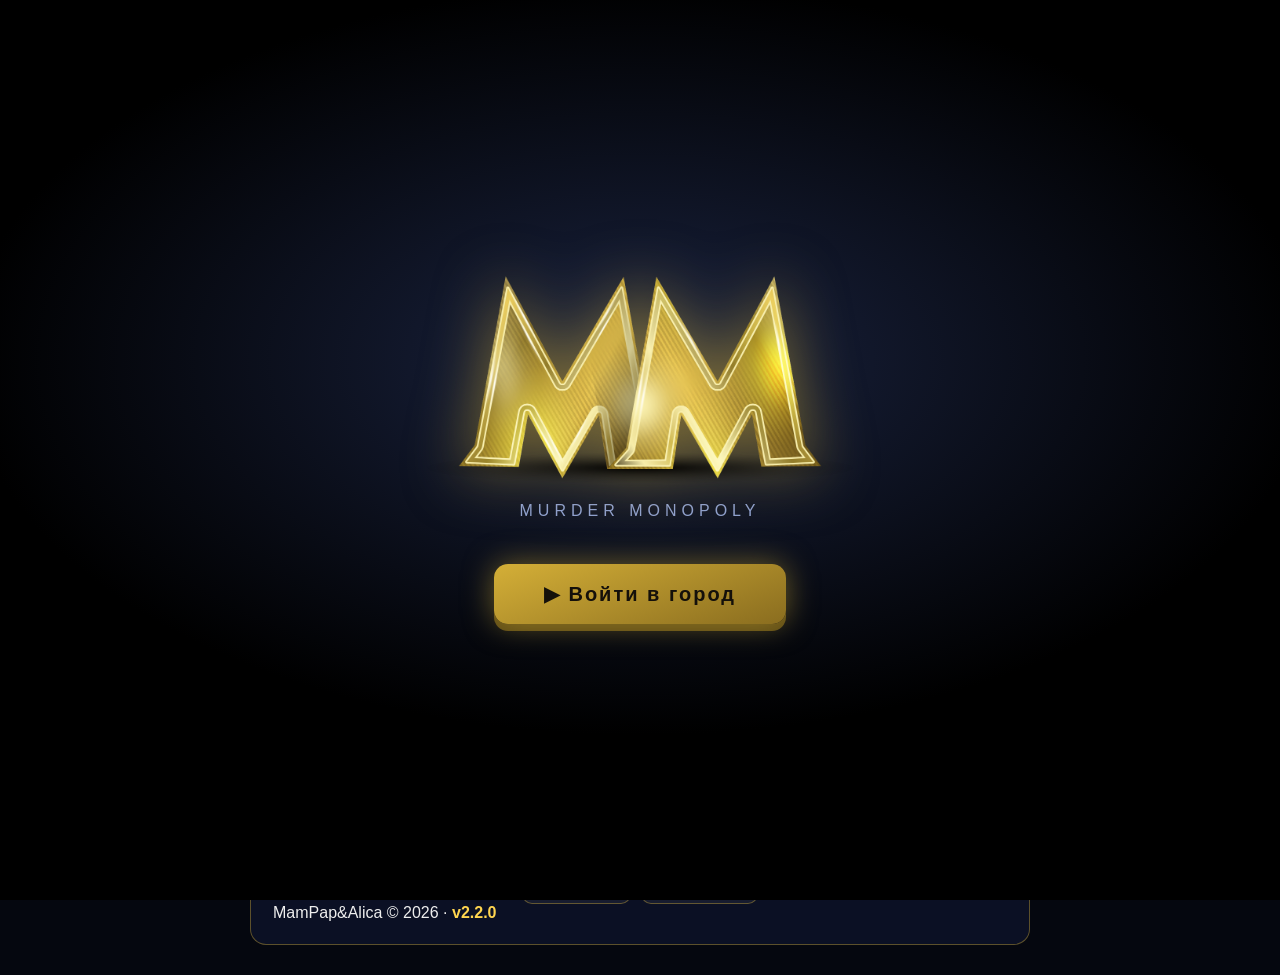
==== index.html @ 3381c0ec "Update index.html" ====
<!DOCTYPE html>
<html lang="ru">
<head>
<meta charset="UTF-8">
<meta name="viewport" content="width=device-width, initial-scale=1.0, maximum-scale=1.0, user-scalable=no">
<title>MURDER MONOPOLY — MamPap&Alica © 2026</title>
<link rel="stylesheet" href="style.css">
<link rel="icon" href="img/ui/logo.png" type="image/png">
</head>
<body>

<!-- ================= ЭКРАН НАСТРОЙКИ ================= -->
<div id="setupScreen" class="screen active">
  <div class="setup-container">
    <div class="logo-container">
      <img src="img/ui/logo.png" alt="MURDER MONOPOLY" class="main-logo" onerror="this.style.display='none'">
      <h1>MURDER MONOPOLY</h1>
      <p class="subtitle">Локальная игра · Все за одним экраном</p>
    </div>

    <div class="setup-options">
      <div class="option-group">
        <label>👥 Игроков</label>
        <select id="playerCount">
          <option value="2">2</option><option value="3" selected>3</option>
          <option value="4">4</option><option value="5">5</option><option value="6">6</option>
        </select>
      </div>
      <div class="option-group">
        <label>⏱️ Длительность</label>
        <select id="roundLimit">
          <option value="10">10 раундов</option><option value="15" selected>15 раундов</option>
          <option value="50">50 раундов</option><option value="0">∞ Бесконечная</option>
        </select>
      </div>
      <div class="option-group"><label>🤖 Боты</label><input type="checkbox" id="botsEnabled" checked></div>
      <div class="option-group"><label>📱 QR-роли</label><input type="checkbox" id="qrEnabled"></div>
      <div class="option-group"><label>🔊 Озвучка</label><input type="checkbox" id="voiceEnabled" checked></div>
    </div>

    <div id="playerNames" class="player-names"></div>
    <div id="tokenSelector" class="token-selector"></div>

    <div class="setup-actions">
      <button onclick="startGame()" class="btn-primary">🎲 Начать игру</button>
    </div>
    <div class="brand">MamPap&Alica © 2026</div>
  </div>
</div>

<!-- ================= ЭКРАН ИГРЫ ================= -->
<div id="gameScreen" class="screen" style="display:none">
  <header class="game-header">
    <div class="header-left">
      <img src="img/ui/logo.png" alt="MM" class="mini-logo" onerror="this.style.display='none'">
      <h2>MURDER MONOPOLY</h2>
    </div>
    <div class="header-center">
    <div id="timeDisplay" class="time-display">
  <span id="timeIcon" class="time-icon">🌅</span>
  <span id="timeLabel">Утро</span>
</div>
      <div id="roundDisplay">Раунд 1/15</div>
      <div>Ходит: <span id="currentPlayerName">…</span></div>
    </div>
    <div class="header-right">
      <button onclick="toggleView()" class="hbtn" title="Вид поля">🎥</button>
      <button onclick="musicPrev()" class="hbtn">«</button>
      <button id="musicPauseBtn" onclick="musicPause()" class="hbtn">❚❚</button>
      <button onclick="musicNext()" class="hbtn">»</button>
      <input type="range" id="musicVolume" min="0" max="100" value="20">
      <span id="volumeLabel">20%</span>
      <button id="musicToggleBtn" onclick="musicToggle()" class="hbtn">🔊</button>
      <button onclick="document.getElementById('bgFile').click()" class="hbtn" title="Фон">❖</button>
      <input type="file" id="bgFile" accept="image/*,video/*" multiple style="display:none">
      <button onclick="location.reload()" class="hbtn" title="В меню">↺</button>
    </div>
  </header>

  <main class="game-main">
    <!-- ПОЛЕ -->
    <div id="boardWrapper"><div id="board"></div></div>

    <!-- БОКОВАЯ ПАНЕЛЬ -->
    <div class="side-panel">
      <div class="panel"><h3>🎲 Кубик</h3><div id="diceDisplay">⚀</div></div>
      <div class="panel"><h3>🚨 Топ подозреваемых</h3><div id="suspectsTop"></div></div>
      <div class="panel"><h3>📜 Хроника</h3><div id="log"></div></div>
    </div>

    <!-- ПРАВАЯ ПАНЕЛЬ -->
    <aside class="right-panel">
      <div class="portrait-frame">
  <div class="portrait-emoji" id="portraitEmoji">🎭</div>
  <img id="portraitImg" class="portrait-img" alt="" style="display:none">
  <video id="portraitVideo" class="portrait-img" muted loop autoplay playsinline style="display:none"></video>
  <div class="portrait-overlay">
    <div class="portrait-name" id="portraitName">—</div>
        <div class="portrait-sus" id="portraitSus">0/15</div>
  </div>
</div>
      <div class="suspect-note">⚠️ 15 подозрений = ФИНАЛЬНАЯ ДУЭЛЬ!<br>10+ подозрений = можно обвинить</div>
      <div class="action-buttons">
        <button id="rollBtn" onclick="roll()" class="btn-action">🎲 Бросить</button>
        <button id="endBtn" onclick="endTurn()" class="btn-action" disabled>⏭ Завершить</button>
        <button id="accuseBtn" onclick="accuseOpen()" class="btn-action">🚔 Обвинить</button>
        <button id="morBtn" onclick="morOpen()" class="btn-action">🎭 Мораль</button>
      </div>
      <div class="panel"><h3>👤 Статистика</h3><div id="playerStats"></div></div>
      <div id="playersList"></div>
    </aside>
  </main>

  <footer class="bottom-panel">
    <div id="logText">Добро пожаловать в Murder Monopoly…</div>
  </footer>
</div>

<!-- ================= МОДАЛКА ================= -->
<div id="overlay" class="overlay" style="display:none"></div>

<!-- ================= МОБИЛЬНЫЕ КАРТЫ ================= -->
<div id="mobileCardView" class="mobile-card-view">
  <div class="card-container">
    <button class="card-close" onclick="closeMobileCards()">✕</button>
    <div class="rar" id="mobileCardRar">🎭 Мораль</div>
    <div class="card-img" id="mobileCardImg">🃏</div>
    <div class="card-title" id="mobileCardTitle">—</div>
    <div class="card-desc" id="mobileCardDesc">—</div>
    <div class="card-effect" id="mobileCardEffect">—</div>
    <div class="swipe-hint">← Свайп влево/вправо →</div>
    <div class="card-nav">
      <button onclick="mobileCardPrev()">◀</button>
      <span id="mobileCounter">1/1</span>
      <button onclick="mobileCardNext()">▶</button>
    </div>
  </div>
</div>

<!-- ================= PREVIEW ================= -->
<div id="preview" class="preview"><div class="preview-content"></div></div>

<!-- ================= СКРИПТЫ (ТОЛЬКО ВНЕШНИЕ, В КОНЦЕ) ================= -->
<script src="config.js"></script>
<script src="assets.js"></script>
<script src="utils.js"></script>
<script src="game.js"></script>
<script src="modules/quick.js"></script>
<script src="modules/cleanup.js"></script>
<script src="modules/social.js"></script>
<script src="modules/duelskins.js"></script>
<script src="modules/pause.js"></script>
<script src="modules/host.js"></script>
</body>
</html>
---- style.css ----
:root { --gold: #d4af37; --border-color: rgba(212,175,55,.4); --bg: #05070f; --panel: #0d1226; }
* { margin: 0; padding: 0; box-sizing: border-box; }
body { background: var(--bg); color: #eee; font-family: 'Segoe UI', Tahoma, sans-serif; min-height: 100vh; overflow-x: hidden; }
button { font-family: inherit; }
::-webkit-scrollbar { width: 6px; }
::-webkit-scrollbar-thumb { background: var(--gold); border-radius: 3px; }
::-webkit-scrollbar-track { background: rgba(255,255,255,.05); }
#bgVideo { position: fixed; inset: 0; width: 100%; height: 100%; object-fit: cover; z-index: -2; opacity: .45; }
header, .header { position: relative; z-index: 30; display: flex !important; flex-wrap: wrap; align-items: center !important; gap: 6px 14px; padding: 6px 16px !important; background: rgba(8,10,20,.55) !important; backdrop-filter: blur(8px); -webkit-backdrop-filter: blur(8px); border-bottom: 2px solid var(--gold); }
.header-left, .header-center, .header-right { display: flex !important; align-items: center !important; margin: 0 !important; padding: 0 !important; transform: none !important; position: static !important; }
.header-left { gap: 8px; }
.header-center { flex: 1; justify-content: center; flex-wrap: wrap; gap: 8px; }
.header-right { justify-content: flex-end; flex-wrap: wrap; gap: 6px; }
.logo-title { color: var(--gold); font-weight: 900; letter-spacing: 2px; font-size: 16px; text-shadow: 0 0 12px rgba(212,175,55,.5); }
.mini-logo { width: 30px; height: 30px; object-fit: contain; }
.hbtn { background: rgba(255,255,255,.05); border: 1px solid var(--border-color); color: var(--gold); border-radius: 8px; padding: 4px 9px; cursor: pointer; font-size: 13px; transition: all .2s; }
.hbtn:hover { background: rgba(212,175,55,.2); box-shadow: 0 0 10px rgba(212,175,55,.35); }
.time-display { background: rgba(255,255,255,.06); border: 1px solid var(--border-color); border-radius: 8px; padding: 3px 9px; font-size: 12px; color: #cfd8f5; }
#noirClock { font-variant-numeric: tabular-nums; letter-spacing: 1px; color: var(--gold); font-weight: 800; text-shadow: 0 0 10px rgba(212,175,55,.5); }
#noirClock .clk-ss { opacity: .55; font-size: 10px; }
.header-right input[type=range] { width: 90px; }
#setupScreen { display: flex; flex-direction: column; align-items: center; padding: 30px 16px; gap: 16px; }
.setup-container { width: min(780px, 94vw); background: rgba(13,18,38,.92); border: 1px solid var(--border-color); border-radius: 16px; padding: 22px; }
.setup-title { text-align: center; color: var(--gold); font-size: 30px; font-weight: 900; letter-spacing: 5px; text-shadow: 0 0 18px rgba(212,175,55,.5); }
.main-logo { width: min(240px, 38vw); height: auto; display: block; margin: 0 auto 8px; filter: drop-shadow(0 0 24px rgba(212,175,55,.45)); }
.options-grid { display: flex !important; flex-wrap: wrap; gap: 10px 26px !important; align-items: center; margin: 14px 0; }
.option-group { display: flex !important; align-items: center; gap: 8px !important; margin: 0 !important; }
.option-group label { margin: 0 !important; white-space: nowrap; font-size: 13px; font-weight: 700; color: #cfd8f5; }
.option-group:has(select) { flex: 1 1 100%; }
.option-group:has(select) select { flex: 1; width: 100%; min-width: 200px; padding: 8px; border-radius: 8px; border: 1px solid var(--border-color); background: #0d1226; color: #eee; }
.option-group:has(input[type=checkbox]) { flex: 0 0 auto; }
.option-group input[type=checkbox] { width: 20px; height: 20px; accent-color: var(--gold); }
#playerNames { display: flex; flex-direction: column; gap: 8px; margin-top: 10px; }
.tok-arrow { background: rgba(255,255,255,.06); border: 1px solid var(--border-color); color: var(--gold); border-radius: 6px; padding: 4px 8px; cursor: pointer; }
.mode-buttons { display: flex; flex-direction: column; gap: 12px; margin: 18px 0 6px; }
.hbtn-big { background: rgba(255,255,255,.05); border: 1px solid var(--border-color); color: var(--gold); border-radius: 10px; padding: 14px 18px; font-size: 16px; font-weight: 800; cursor: pointer; transition: all .25s; display: flex; flex-direction: column; gap: 2px; align-items: center; }
.hbtn-big:hover { background: rgba(212,175,55,.2); box-shadow: 0 0 18px rgba(212,175,55,.35); transform: translateY(-2px); }
.mb-sub { font-size: 11px; font-weight: 600; opacity: .7; }
.setup-actions { display: flex; gap: 10px; justify-content: center; flex-wrap: wrap; margin-top: 14px; }
.btn-primary { background: linear-gradient(160deg, #d4af37, #8a6d1f); color: #14100a; font-weight: 900; font-size: 16px; letter-spacing: 2px; border: none; border-radius: 12px; padding: 14px 40px; cursor: pointer; box-shadow: 0 0 24px rgba(212,175,55,.45), 0 6px 0 #5c4a15; }
.btn-secondary { background: rgba(255,255,255,.05); border: 1px solid var(--border-color); color: #cfd8f5; border-radius: 10px; padding: 10px 18px; cursor: pointer; font-weight: 700; }
.btn-secondary:hover { background: rgba(212,175,55,.15); }
#gameScreen { display: none; flex-direction: column; height: 100vh; }
.game-main { flex: 1; display: grid !important; grid-template-columns: minmax(0, 1fr) 340px 400px !important; gap: 12px; padding: 12px; min-height: 0; align-items: stretch; }
.board-wrapper { display: flex !important; align-items: center !important; justify-content: center !important; min-width: 0; min-height: 0; }
#board { display: grid !important; grid-template-columns: repeat(9, 1fr) !important; grid-template-rows: repeat(9, 1fr) !important; gap: 4px; margin: auto !important; width: min(100%, calc(100vh - 170px)) !important; max-width: 100% !important; aspect-ratio: 1; background: #0a0e20; border: 2px solid var(--gold); border-radius: 12px; padding: 8px; position: relative; box-shadow: 0 0 0 2px rgba(212,175,55,.55), 0 0 34px rgba(212,175,55,.28), 0 0 110px rgba(0,190,255,.15), 0 30px 60px rgba(0,0,0,.85) !important; }
#board.flat { transform: none; }
#skyline { display: none !important; }
.cell { position: relative; border-radius: 6px; display: flex; align-items: center; justify-content: center; overflow: hidden; border: 1px solid rgba(0,0,0,.4); }
.cell-img { position: absolute; inset: 0; width: 100%; height: 100%; object-fit: cover; z-index: 1; }
.cell-label { font-size: 9px; font-weight: 700; color: #fff; text-shadow: 0 1px 2px #000; text-align: center; z-index: 2; padding: 2px; }
.cell-price { position: absolute; bottom: 2px; right: 3px; font-size: 7px; color: #ffe082; z-index: 2; }
.tokens { position: absolute; inset: 0; display: flex; align-items: center; justify-content: center; gap: 2px; flex-wrap: wrap; z-index: 3; }
.cell-token { width: 16px; height: 16px; border-radius: 50%; border: 2px solid #fff; box-shadow: 0 0 6px #000; }
.cell-token-img img { width: 100px; height: 100px; object-fit: contain; border-radius: 50%; border: 8px solid; box-shadow: 0 0 15px #000; background: rgba(91,91,91,.4); }
.center-area { background: transparent; border: none; }
.center-bg { position: absolute; inset: 0; border-radius: 8px; overflow: hidden; }
.center-bg img, .center-bg video { width: 100%; height: 100%; object-fit: cover; opacity: .5; }
.center-logo { position: absolute; top: 8%; left: 50%; transform: translateX(-50%); font-size: 0; z-index: 2; }
.center-logo-img { width: 210px; height: auto; filter: drop-shadow(0 0 22px rgba(212,175,55,.6)); }
.stacks { position: absolute; left: 50%; top: 62%; transform: translate(-50%, -50%); display: flex; gap: 10px; z-index: 3; }
.stack { width: 110px; height: 156px; border-radius: 8px; border: 2px solid var(--gold); background: linear-gradient(160deg, #2a3555, #141a35) center/cover no-repeat; display: flex; flex-direction: column; align-items: center; justify-content: center; gap: 6px; cursor: pointer; color: #eee; font-size: 11px; font-weight: 700; box-shadow: 0 4px 0 #0d1226, 0 8px 16px rgba(0,0,0,.7); transition: transform .2s; }
.stack:hover { transform: translateY(-6px); }
.stack span:first-child { font-size: 30px; }
.stack.has-img span:first-child { display: none; }
.stack .ico-img { width: 34px; height: 34px; }
.hint { position: absolute; bottom: 5%; left: 50%; transform: translateX(-50%); font-size: 10px; color: #68748f; z-index: 2; }
#diceDisplay { font-size: 0 !important; }
.dice-scene { width: 74px !important; height: 74px !important; margin: 10px auto !important; perspective: 600px !important; }
.dice-cube { position: relative; width: 100% !important; height: 100% !important; transform-style: preserve-3d !important; }
.dice-face { position: absolute !important; inset: 0 !important; display: flex !important; align-items: center; justify-content: center; font-size: 50px !important; color: #111; background: linear-gradient(160deg, #fff, #cfcfcf); border: 2px solid #999; border-radius: 10px; box-shadow: inset 0 0 12px rgba(0,0,0,.25); }
.side-panel, .right-panel { display: flex; flex-direction: column; gap: 12px; min-height: 0; overflow-y: auto; }
.panel { background: rgba(13,18,38,.92); border: 1px solid var(--border-color); border-radius: 12px; padding: 12px; }
.panel h3 { color: var(--gold); font-size: 12px; letter-spacing: 1px; margin-bottom: 8px; }
#freePanel { flex: 1; display: flex; flex-direction: column; min-height: 0; overflow-y: auto; }
.suspect-item { display: flex; align-items: center; gap: 6px; font-size: 11px; margin-bottom: 6px; }
.suspect-item .bar { flex: 1; height: 6px; background: rgba(255,255,255,.08); border-radius: 3px; overflow: hidden; }
.suspect-item .bar span { display: block; height: 100%; }
#log { max-height: 150px; overflow-y: auto; font-size: 11px; }
.log-entry { padding: 2px 0; border-bottom: 1px dashed rgba(212,175,55,.15); color: #cfd8f5; }
#cardCounts { display: none !important; }
.portrait-frame { border: 2px solid var(--gold); border-radius: 12px; overflow: hidden; position: relative; background: #000; }
.portrait-frame img, .portrait-frame video { width: 100%; height: auto; aspect-ratio: 3 / 4; object-fit: cover; display: block; }
.portrait-emoji { position: absolute; top: 8px; left: 8px; font-size: 26px; z-index: 2; }
.portrait-name { position: absolute; bottom: 34px; left: 0; right: 0; text-align: center; color: var(--gold); font-weight: 900; letter-spacing: 2px; text-shadow: 0 0 10px #000; z-index: 2; }
.portrait-sus { position: absolute; bottom: 8px; left: 0; right: 0; text-align: center; color: #ff5252; font-weight: 900; font-size: 18px; text-shadow: 0 0 10px #000; z-index: 2; }
.portrait-sus.critical { color: #ff1744; animation: pulse 1s infinite; }
@keyframes pulse { 50% { opacity: .5; } }
.warn-box { background: rgba(120,20,40,.35); border: 1px solid #ff5252; border-radius: 10px; padding: 8px; font-size: 11px; color: #ffcdd2; text-align: center; }
.right-panel > .warn-box { margin-bottom: auto; }
.action-buttons { display: grid; grid-template-columns: 1fr 1fr; gap: 8px; }
.btn-action { background: rgba(255,255,255,.06); border: 1px solid var(--border-color); color: #eee; border-radius: 10px; padding: 10px; font-weight: 800; cursor: pointer; transition: all .2s; }
.btn-action:hover:not(:disabled) { background: rgba(212,175,55,.2); }
.btn-action:disabled { opacity: .4; cursor: not-allowed; }
#accuseBtn { grid-column: 1 / -1; }
#accuseBtn:not(:disabled) { border-color: #ff5252; color: #ff8a80; animation: accuseGlow 1.8s infinite; }
@keyframes accuseGlow { 0%,100% { box-shadow: 0 0 5px rgba(255,23,68,.25); } 50% { box-shadow: 0 0 20px rgba(255,23,68,.75); } }
#playerStats { display: grid; grid-template-columns: 1fr 1fr; gap: 4px 10px; }
.stat-item { display: flex; justify-content: space-between; font-size: 11px; padding: 3px 4px; border-bottom: 1px dashed rgba(212,175,55,.15); cursor: help; }
.stat-val { font-weight: 800; }
.hand-sec { margin: 12px 0; }
.hand-title { color: var(--gold); font-size: 13px; font-weight: 800; margin-bottom: 6px; letter-spacing: 1px; }
.hand-row { display: flex; justify-content: center; align-items: flex-end; min-height: 170px; }
.hand-empty { font-size: 11px; opacity: .5; }
.hcard { width: 120px; aspect-ratio: 44/63; perspective: 700px; cursor: pointer; transform: rotate(var(--rot, 0deg)); transition: transform .25s; margin-left: -16px; position: relative; }
.hcard:first-child { margin-left: 0; }
.hcard:hover { transform: rotate(var(--rot, 0deg)) translateY(-12px); z-index: 6; }
.hcard-inner { position: relative; width: 100%; height: 100%; transform-style: preserve-3d; transition: transform .8s cubic-bezier(.3,.8,.3,1); }
.hcard.open .hcard-inner { transform: rotateY(540deg); }
.hcard-back, .hcard-front { position: absolute; inset: 0; backface-visibility: hidden; -webkit-backface-visibility: hidden; border-radius: 8px; border: 2px solid var(--gold); overflow: hidden; box-shadow: 0 4px 10px rgba(0,0,0,.6); }
.hcard-back { background: #0d1226 center/cover no-repeat; display: flex; align-items: center; justify-content: center; font-size: 36px; }
.back-mor { background-image: url('img/ui/moral-frame.png'); }
.back-chip::after { content: '🃏'; }
.back-skin::after { content: '🗡'; }
.hcard-front { transform: rotateY(180deg); background: linear-gradient(160deg, #1a2340, #0d1226); display: flex; flex-direction: column; align-items: center; justify-content: center; gap: 4px; padding: 5px; }
.hf-img { width: 100%; height: 70%; object-fit: cover; border-radius: 6px; }
.hf-emo { font-size: 38px; }
.hf-name { font-size: 10px; font-weight: 800; color: #ffd54f; text-align: center; line-height: 1.1; }
.hand-cnt { position: absolute; top: -8px; right: -8px; background: var(--gold); color: #14100a; font-size: 11px; font-weight: 900; border-radius: 50%; width: 20px; height: 20px; display: flex; align-items: center; justify-content: center; z-index: 2; }
.dz-row { display: flex; gap: 6px; align-items: center; font-size: 12px; padding: 4px 0; color: #cfd8f5; }
.dz-btn { background: rgba(212,175,55,.15); border: 1px solid var(--gold); color: var(--gold); border-radius: 6px; padding: 2px 8px; font-size: 10px; cursor: pointer; }
#cellTip { position: fixed; z-index: 220; width: 270px; background: linear-gradient(180deg, rgba(20,26,53,.98), rgba(8,10,24,.98)); border: 2px solid var(--gold); border-radius: 12px; padding: 10px; opacity: 0; pointer-events: none; transition: opacity .15s; box-shadow: 0 10px 30px rgba(0,0,0,.85); }
#cellTip.on { opacity: 1; }
#cellTip.big { width: 320px; }
.tip-head { color: var(--gold); font-weight: 900; font-size: 14px; margin-bottom: 6px; letter-spacing: 1px; }
.tip-body { display: flex; gap: 8px; }
.tip-img { flex: 0 0 84px; height: 84px; border-radius: 8px; border: 1px solid var(--border-color); background: #000; display: flex; align-items: center; justify-content: center; font-size: 40px; overflow: hidden; }
.tip-img img { width: 100%; height: 100%; object-fit: cover; }
.tip-desc, .tip-lore { font-size: 11px; line-height: 1.45; color: #dfe6ff; }
.tip-effect { color: #ffd54f; font-weight: 700; font-size: 11px; margin-bottom: 6px; }
.tip-lore { color: #aab4d4; font-style: italic; }
.tip-owner { color: #ff8a65; font-size: 10px; margin-top: 4px; }
.tip-price { color: #ffe082; }
.tip-hint { margin-top: 6px; font-size: 9px; color: #68748f; }
.voice-plate { position: fixed; left: auto; right: 18px; bottom: 18px; z-index: 230; width: 760px; max-width: 94vw; display: flex; gap: 16px; padding: 16px; background: linear-gradient(160deg, rgba(20,26,53,.97), rgba(8,10,24,.97)); border: 2px solid var(--gold); border-radius: 12px; box-shadow: 0 0 24px rgba(212,175,55,.35), 0 12px 30px rgba(0,0,0,.8); transform: translateY(30px); opacity: 0; transition: all .4s; }
.voice-plate.on { transform: none; opacity: 1; }
.voice-img { flex: 0 0 220px; height: 172px; border-radius: 8px; border: 1px solid var(--gold); overflow: hidden; background: #000; display: flex; align-items: center; justify-content: center; font-size: 54px; }
.voice-img img { width: 100%; height: 100%; object-fit: cover; }
.voice-title { color: var(--gold); font-weight: 900; letter-spacing: 2px; font-size: 20px; }
.voice-phrase { font-size: 18px; font-style: italic; color: #dfe6ff; margin: 6px 0; }
.voice-event { font-size: 16px; color: #ff8a65; }
.voice-ok { margin-top: 8px; background: rgba(212,175,55,.15); border: 1px solid var(--gold); color: var(--gold); border-radius: 8px; padding: 8px 16px; cursor: pointer; font-size: 14px; }
#rulesScreen { position: fixed; inset: 0; z-index: 350; overflow-y: auto; background: radial-gradient(1200px 700px at 50% -10%, #1a2340 0%, #05070f 60%), #05070f; padding: 30px 16px 60px; }
.rules-wrap { max-width: 1180px; margin: 0 auto; }
.rules-title { text-align: center; font-size: 46px; font-weight: 900; letter-spacing: 8px; color: var(--gold); text-shadow: 0 0 18px rgba(212,175,55,.6), 0 0 40px rgba(255,0,80,.3); animation: rulesFlicker 3s infinite; }
@keyframes rulesFlicker { 0%,100% { opacity: 1; } 92% { opacity: 1; } 93% { opacity: .6; } 94% { opacity: 1; } 96% { opacity: .7; } 97% { opacity: 1; } }
.rules-sub { text-align: center; color: #8ea0d0; letter-spacing: 3px; font-size: 12px; margin: 6px 0 24px; }
.rules-grid { display: grid; grid-template-columns: repeat(auto-fit, minmax(300px, 1fr)); gap: 14px; }
.rule-card { background: linear-gradient(160deg, rgba(26,35,64,.9), rgba(10,14,30,.95)); border: 1px solid rgba(212,175,55,.4); border-radius: 12px; padding: 16px 18px; box-shadow: 0 6px 18px rgba(0,0,0,.5); transition: transform .2s, box-shadow .2s; }
.rule-card:hover { transform: translateY(-4px); box-shadow: 0 0 22px rgba(212,175,55,.25); }
.rule-head { display: flex; align-items: center; gap: 10px; color: var(--gold); font-weight: 900; font-size: 16px; margin-bottom: 8px; letter-spacing: 1px; }
.rule-ico { width: 28px; height: 28px; display: inline-flex; font-size: 24px; filter: drop-shadow(0 0 8px rgba(212,175,55,.5)); }
.rule-ico .ico-img, .ico-img { width: 100%; height: 100%; object-fit: contain; }
.rule-card p { font-size: 13px; line-height: 1.6; color: #cfd8f5; }
.rule-card b { color: #ffd54f; }
.rules-btn-row { text-align: center; margin-top: 26px; }
#rulesGoBtn { background: linear-gradient(160deg, #d4af37, #8a6d1f); color: #14100a; font-weight: 900; font-size: 18px; letter-spacing: 2px; border: none; border-radius: 12px; padding: 16px 44px; cursor: pointer; box-shadow: 0 0 24px rgba(212,175,55,.45), 0 6px 0 #5c4a15; transition: all .15s; }
#rulesGoBtn:hover { transform: translateY(-2px); box-shadow: 0 0 34px rgba(212,175,55,.7), 0 8px 0 #5c4a15; }
.rules-note { text-align: center; margin-top: 14px; font-size: 11px; color: #68748f; }
#rulePopup { position: fixed; z-index: 360; left: 50%; top: 50%; width: min(780px, 94vw); min-height: 440px; max-height: 84vh; transform: translate(-50%, -50%) scale(.92); opacity: 0; pointer-events: none; transition: all .25s; background: linear-gradient(160deg, #141a35, #0a0e20); border-radius: 16px; border: 3px solid #d4af37; box-shadow: 0 0 40px rgba(212,175,55,.35), 0 20px 60px rgba(0,0,0,.85); overflow: hidden; }
#rulePopup.on { opacity: 1; transform: translate(-50%, -50%) scale(1); }
.rp-shine { position: absolute; inset: 0; border-radius: 16px; pointer-events: none; padding: 3px; background: linear-gradient(120deg, transparent 35%, #fff 47%, #ffd700 50%, #fff 53%, transparent 65%); background-size: 300% 300%; animation: rpShine 2.6s linear infinite; -webkit-mask: linear-gradient(#000 0 0) content-box, linear-gradient(#000 0 0); -webkit-mask-composite: xor; mask: linear-gradient(#000 0 0) content-box, linear-gradient(#000 0 0); mask-composite: exclude; }
@keyframes rpShine { 0% { background-position: 120% 120%; } 100% { background-position: -20% -20%; } }
.rp-body { display: flex; gap: 16px; padding: 20px; }
.rp-left { flex: 0 0 300px; display: flex; flex-direction: column; gap: 12px; }
.rp-voice { height: 250px; border-radius: 10px; border: 2px solid rgba(212,175,55,.5); background: #000; display: flex; align-items: center; justify-content: center; font-size: 60px; overflow: hidden; }
.rp-voice img { width: 100%; height: 100%; object-fit: cover; }
.rp-media { flex: 1; min-height: 210px; border-radius: 10px; border: 1px solid rgba(212,175,55,.35); background: #000; overflow: hidden; display: flex; align-items: center; justify-content: center; color: #4a5570; font-size: 10px; text-align: center; }
.rp-media video, .rp-media img { width: 100%; height: 100%; object-fit: cover; }
.rp-right { flex: 1; display: flex; flex-direction: column; min-width: 0; }
.rp-title { color: var(--gold); font-size: 28px; font-weight: 900; letter-spacing: 3px; margin-bottom: 10px; text-shadow: 0 0 12px rgba(212,175,55,.5); }
.rp-text { flex: 1; overflow-y: auto; color: #dfe6ff; font-size: 16px; line-height: 1.75; padding-right: 8px; }
#rulesVoicePlate { position: fixed; right: 24px; bottom: 24px; z-index: 365; width: min(760px, 92vw); display: flex; gap: 16px; background: linear-gradient(160deg, rgba(20,26,53,.97), rgba(8,10,24,.97)); border: 2px solid var(--gold); border-radius: 12px; padding: 16px; box-shadow: 0 0 24px rgba(212,175,55,.35), 0 12px 30px rgba(0,0,0,.8); pointer-events: none; animation: plateIn .5s ease; }
@keyframes plateIn { from { transform: translateY(30px); opacity: 0; } to { transform: none; opacity: 1; } }
.rvp-img { flex: 0 0 240px; height: 170px; border-radius: 8px; border: 1px solid var(--gold); overflow: hidden; background: #000; display: flex; align-items: center; justify-content: center; font-size: 60px; }
.rvp-img img { width: 100%; height: 100%; object-fit: cover; }
.rvp-name { color: var(--gold); font-weight: 900; font-size: 20px; letter-spacing: 3px; margin-bottom: 8px; }
.rvp-txt { color: #dfe6ff; font-size: 16px; line-height: 1.5; }
#gateScreen { position: fixed; inset: 0; z-index: 450; background: radial-gradient(900px 500px at 50% 40%, #1a2340, #000 75%); display: flex; flex-direction: column; align-items: center; justify-content: center; gap: 18px; }
.gate-mm { font-size: 0; letter-spacing: 0; }
.gate-logo { width: min(430px, 62vw); height: auto; filter: drop-shadow(0 0 30px rgba(212,175,55,.55)); }
.gate-tag { color: #8ea0d0; letter-spacing: 5px; }
#gateBtn { margin-top: 26px; background: linear-gradient(160deg, #d4af37, #8a6d1f); color: #14100a; font-weight: 900; font-size: 20px; letter-spacing: 2px; border: none; border-radius: 14px; padding: 18px 50px; cursor: pointer; box-shadow: 0 0 30px rgba(212,175,55,.5), 0 7px 0 #5c4a15; }
#gateBtn:hover { transform: translateY(-2px); box-shadow: 0 0 44px rgba(212,175,55,.8), 0 9px 0 #5c4a15; }
#introScreen { position: fixed; inset: 0; background: #000; z-index: 400; }
#introVideo { width: 100%; height: 100%; object-fit: cover; }
.intro-ph { position: absolute; inset: 0; display: flex; flex-direction: column; align-items: center; justify-content: center; gap: 14px; background: radial-gradient(900px 500px at 50% 40%, #1a2340, #000 75%); }
.intro-ph .mm { font-size: 90px; font-weight: 900; color: var(--gold); letter-spacing: 10px; text-shadow: 0 0 30px rgba(212,175,55,.7); animation: rulesFlicker 2.5s infinite; }
.intro-ph .tag { color: #8ea0d0; letter-spacing: 4px; font-size: 13px; }
.intro-ph .path { color: #4a5570; font-size: 10px; margin-top: 20px; }
.intro-btn { position: absolute; bottom: 18px; z-index: 5; background: rgba(0,0,0,.55); border: 1px solid var(--gold); color: var(--gold); border-radius: 8px; padding: 8px 14px; font-weight: 700; cursor: pointer; transition: all .2s; }
.intro-btn:hover { background: var(--gold); color: #000; }
.intro-btn.skip { right: 18px; }
.intro-btn.mute { left: 18px; font-size: 18px; }
.modal-overlay, #overlay { position: fixed; inset: 0; z-index: 520; background: rgba(0,0,0,.75); display: none; align-items: center; justify-content: center; }
.modal-card { background: linear-gradient(160deg, #141a35, #0a0e20); border: 2px solid var(--gold); border-radius: 14px; padding: 22px; max-width: 560px; width: 92%; max-height: 86vh; overflow-y: auto; box-shadow: 0 20px 60px rgba(0,0,0,.8); }
.modal-card h1, .modal-card h2 { color: var(--gold); margin-bottom: 12px; letter-spacing: 2px; }
.modal-card p { color: #dfe6ff; font-size: 14px; line-height: 1.5; margin-bottom: 10px; }
.modal-card button { background: rgba(212,175,55,.15); border: 1px solid var(--gold); color: var(--gold); border-radius: 8px; padding: 8px 16px; margin: 4px; cursor: pointer; font-weight: 700; }
.modal-card button:hover { background: rgba(212,175,55,.35); }
.set-row { display: flex; justify-content: space-between; align-items: center; gap: 12px; margin: 10px 0; font-size: 13px; color: #dfe6ff; }
.set-row input[type=range] { width: 150px; accent-color: #d4af37; }
.set-row input[type=checkbox] { width: 18px; height: 18px; accent-color: #d4af37; }
.set-row select { background: #141a35; color: var(--gold); border: 1px solid var(--border-color); border-radius: 6px; padding: 4px 8px; font-size: 12px; font-weight: 700; }
#settingsFab { position: fixed; top: 12px; right: 12px; z-index: 440; width: 46px; height: 46px; border-radius: 50%; background: rgba(10,14,32,.85); border: 2px solid var(--gold); color: var(--gold); font-size: 22px; cursor: pointer; box-shadow: 0 0 14px rgba(212,175,55,.5); transition: transform .3s; display: flex; align-items: center; justify-content: center; }
#settingsFab:hover { transform: rotate(120deg) scale(1.1); }
#settingsGearIn { color: var(--gold); filter: drop-shadow(0 0 6px rgba(212,175,55,.6)); }
#preview { position: fixed; right: 16px; top: 70px; z-index: 210; width: 240px; background: rgba(13,18,38,.95); border: 1px solid var(--border-color); border-radius: 10px; padding: 10px; opacity: 0; pointer-events: none; transition: opacity .2s; }
#preview.on { opacity: 1; }
@media (min-width: 900px) { #mobileCardView { display: none !important; } }
#freePanel { min-height: 240px; }
/* === v78: ХОВЕР КАРТЫ РУКИ = ЛИЦО + ЗУМ; ГОЛОС УЛИЦ — ВНИЗ ПОД ПОЛЕ === */
.hcard:hover { transform: rotate(var(--rot, 0deg)) translateY(-18px) scale(1.4); z-index: 10; }
.hcard:hover .hcard-inner { transform: rotateY(180deg); }
.hf-txt { font-size: 8px; line-height: 1.25; color: #cfd8f5; text-align: center; max-height: 34%; overflow: hidden; padding: 0 2px; }
.voice-plate { left: 12px !important; right: auto !important; bottom: 10px !important; width: min(980px, 62vw) !important; }
/* === v79: ЕДИНЫЙ ФАСАД КАРТ + ВИД ПОЛЯ === */
.hcard { width: 120px; aspect-ratio: 44/63; perspective: 700px; cursor: pointer; transform: rotate(var(--rot, 0deg)); transition: transform .25s; margin-left: -16px; position: relative; }
.hcard:first-child { margin-left: 0; }
.hcard:hover { transform: rotate(var(--rot, 0deg)) translateY(-18px) scale(1.4); z-index: 10; }
.hcard-inner { position: relative; width: 100%; height: 100%; transform-style: preserve-3d; transition: transform .8s cubic-bezier(.3,.8,.3,1); }
.hcard:hover .hcard-inner { transform: rotateY(180deg); }
.hcard-back, .hcard-front { position: absolute; inset: 0; backface-visibility: hidden; -webkit-backface-visibility: hidden; border-radius: 8px; border: 2px solid var(--gold); overflow: hidden; box-shadow: 0 4px 10px rgba(0,0,0,.6); }
.hcard-back { background: #0d1226 center/cover no-repeat; display: flex; align-items: center; justify-content: center; font-size: 36px; }
.back-mor { background-image: url('img/ui/moral-frame.png'); }
.back-chip::after { content: '🃏'; }
.back-skin::after { content: '🗡'; }
.hcard-front { transform: rotateY(180deg); background: linear-gradient(180deg, #1a2340, #0d1226); display: flex; flex-direction: column; }
.hf-art { width: 100%; height: 56%; border-bottom: 2px solid var(--gold); background: #000; display: flex; align-items: center; justify-content: center; overflow: hidden; }
.hf-art img { width: 100%; height: 100%; object-fit: cover; }
.hf-emo { font-size: 34px; }
.hf-name { color: #ffd54f; font-weight: 900; font-size: 11px; text-align: center; margin: 4px 2px 2px; text-shadow: 0 0 8px rgba(212,175,55,.4); }
.hf-txt { flex: 1; font-size: 8.5px; line-height: 1.3; color: #dfe6ff; text-align: center; padding: 0 4px 4px; overflow: hidden; }
.hand-cnt { position: absolute; top: -8px; right: -8px; background: var(--gold); color: #14100a; font-size: 11px; font-weight: 900; border-radius: 50%; width: 20px; height: 20px; display: flex; align-items: center; justify-content: center; z-index: 2; }
.hand-empty { font-size: 11px; opacity: .5; }
#board.tilt { transform: perspective(1200px) rotateX(8deg) !important; }
/* === v81: ШИРОКИЙ БЛОК РУКИ + КАРТЫ ОДНОГО РАЗМЕРА, БЕЗ ОБРЕЗКИ === */
.game-main { grid-template-columns: minmax(0,1fr) 700px 400px !important; }
#freePanel { overflow-x: hidden; }
.hand-row { display: flex; flex-wrap: wrap; justify-content: center; align-items: flex-end; gap: 10px; min-height: 150px; }
.hcard { margin-left: 0 !important; width: 112px; }
.hcard:hover { transform: rotate(0deg) translateY(-14px) scale(1.35); z-index: 10; }
.hc-txt::-webkit-scrollbar { width: 4px; }
.hc-txt::-webkit-scrollbar-thumb { background: #d4af37; border-radius: 2px; }
/* === v84: РОВНАЯ РУКА — НИЧЕГО НЕ ЗАГОРАЖИВАЕТ === */
.hand-sec { margin: 16px 0 10px; position: relative; }
.hand-title { display: block; margin-bottom: 10px; position: relative; z-index: 5; }
.hand-row { display: flex; flex-wrap: wrap; gap: 10px; justify-content: center; align-items: flex-start; min-height: 160px; padding-top: 4px; }
.hcard { margin-left: 0 !important; }
.hcard:hover { transform: rotate(0deg) translateY(-10px) scale(1.25) !important; z-index: 10; }
.hc-txt { font-size: 9px; }
/* === v85: КОМПАКТНЫЕ БЛОКИ РУКИ — БЕЗ ПУСТОТ === */
#freePanel { flex: 0 0 auto !important; }
.hand-sec { margin: 6px 0 10px !important; }
.hand-title { margin-bottom: 6px !important; }
.hand-row { min-height: 0 !important; padding: 6px 0 2px !important; }
/* === v91: ДУЭЛЬ-ВИТРИНА ПРИ ВСТРЕЧЕ === */
.md-col { flex: 1 1 200px; max-width: 260px; background: rgba(13,18,38,.9); border: 2px solid; border-radius: 12px; padding: 10px; }
.md-col h3 { margin-bottom: 6px; letter-spacing: 1px; }
.md-skin { display: flex; justify-content: space-between; gap: 6px; font-size: 11px; padding: 3px 4px; border-bottom: 1px dashed rgba(212,175,55,.2); color: #dfe6ff; }
.md-skin span:last-child { white-space: nowrap; color: #ffd54f; }
.md-total { margin-top: 8px; font-size: 12px; font-weight: 800; color: #ffd54f; text-align: center; }
.md-vs { align-self: center; font-size: 26px; font-weight: 900; color: #ff5252; text-shadow: 0 0 12px rgba(255,23,68,.6); }
/* === v92: ВЕРДИКТ ДУЭЛИ + МЕТКА ВЛАДЕЛЬЦА КЛЕТКИ === */
.md-verdict { text-align: center; font-weight: 900; letter-spacing: 2px; font-size: 13px; margin: 4px 0 6px; }
.md-verdict.win { color: #ffd54f; text-shadow: 0 0 12px rgba(255,213,79,.6); }
.md-verdict.lose { color: #ff5252; text-shadow: 0 0 10px rgba(255,23,68,.5); }
.md-verdict.draw { color: #8ea0d0; }
.md-ch { margin-top: 6px; display: flex; flex-wrap: wrap; gap: 4px; justify-content: center; }
.md-ch span { font-size: 10px; background: rgba(255,255,255,.08); border: 1px solid rgba(212,175,55,.25); border-radius: 6px; padding: 2px 6px; color: #dfe6ff; }
.own-tag { position: absolute; top: 2px; left: 2px; z-index: 4; width: 16px; height: 16px; border-radius: 50%; color: #000; font-size: 10px; font-weight: 900; display: flex; align-items: center; justify-content: center; border: 2px solid #fff; box-shadow: 0 0 6px #000; }
/* === v96: тултип характеристик === */
#statTip { position: fixed; z-index: 700; width: 280px; background: linear-gradient(180deg, rgba(20,26,53,.98), rgba(8,10,24,.98)); border: 2px solid var(--gold); border-radius: 12px; padding: 10px; opacity: 0; pointer-events: none; transition: opacity .15s; box-shadow: 0 10px 30px rgba(0,0,0,.85); }
#statTip.on { opacity: 1; }
.st-head { color: var(--gold); font-weight: 900; font-size: 13px; margin-bottom: 6px; letter-spacing: 1px; }
.st-row { font-size: 11px; line-height: 1.45; color: #dfe6ff; margin-bottom: 4px; }
.st-row b { color: #ffd54f; }
/* === v98: замочки, таймер хода, тултип времени === */
.hcard.locked { opacity: .45; filter: grayscale(.7); }
.hcard.locked::after { content: '🔒'; position: absolute; top: 2px; right: 2px; font-size: 12px; z-index: 3; }
#turnTimer { font-variant-numeric: tabular-nums; letter-spacing: 1px; color: var(--gold); font-weight: 800; text-shadow: 0 0 10px rgba(212,175,55,.5); }
#turnTimer.low { color: #ff5252 !important; text-shadow: 0 0 10px rgba(255,23,68,.6); animation: pulse 1s infinite; }
#ttTime { position: fixed; z-index: 700; width: 300px; background: linear-gradient(180deg, rgba(20,26,53,.98), rgba(8,10,24,.98)); border: 2px solid var(--gold); border-radius: 12px; padding: 10px; opacity: 0; pointer-events: none; transition: opacity .15s; box-shadow: 0 10px 30px rgba(0,0,0,.85); }
#ttTime.on { opacity: 1; }
.tt-head { color: var(--gold); font-weight: 900; font-size: 13px; margin-bottom: 6px; letter-spacing: 1px; }
.tt-row { font-size: 11px; line-height: 1.45; color: #dfe6ff; margin-bottom: 4px; }
.tt-row b { color: #ffd54f; }
/* === v101: окно Голоса Улиц шире и подробнее === */
#rulePopup { width: min(880px, 95vw) !important; }
.rp-text { font-size: 15px !important; }
.rp-media { min-height: 240px !important; }
/* === v104: жетоны детектива под досье === */
#tokensPanel .tk-row { display: flex; gap: 12px; justify-content: center; align-items: center; padding: 8px 0 4px; }
.tk-tok { font-size: 34px; transition: all .3s; }
.tk-tok.on { filter: drop-shadow(0 0 10px rgba(212,175,55,.75)); }
.tk-tok.off { opacity: .22; filter: grayscale(1); }
.tk-tok.img { width: 46px; height: 46px; background-size: contain; background-repeat: no-repeat; background-position: center; font-size: 0; }
.tk-hint { font-size: 10px; color: #68748f; text-align: center; }
/* === v107: окно-призрак не перехватывает клики === */
.rp103x { pointer-events: none !important; }
// ============================================
// ДОПОЛНЕНИЕ v108 — В ПРАВИЛАХ ТОТ ЖЕ МУЖСКОЙ РОБОТ, ЧТО В ИГРЕ
// ============================================
function ruleTts(text) {
  if (!window.speechSynthesis) return;
  const voxOn = (window.MMSET ? MMSET.voice : true);
  if (!voxOn) return;
  speechSynthesis.cancel();
  const u = new SpeechSynthesisUtterance(text);
  u.lang = 'ru-RU';
  u.rate = .92;
  u.pitch = .55; // низко — мужской тембр, как в игре
  u.volume = 1;
  const pick = () => {
    const vs = speechSynthesis.getVoices();
    const male = vs.find(v => /ru/i.test(v.lang) && /pavel|male|yuri|dmitr|aleksandr|alexander/i.test(v.name));
    const anyRu = vs.find(v => /ru/i.test(v.lang));
    const v = male || anyRu;
    if (v) u.voice = v;
    speechSynthesis.speak(u);
  };
  if (speechSynthesis.getVoices().length) pick();
  else speechSynthesis.onvoiceschanged = () => pick();
}
/* === v117: медиа-слот окна правил — вертикальный, как карта 44:63 === */
#rp103voice { height: 190px !important; }
#rp103media { flex: 0 0 auto !important; min-height: 0 !important; width: 300px !important; aspect-ratio: 44 / 63 !important; margin: 0 auto !important; }
/* === v119: медиа-слот во всю ширину колонки, как аватар === */
#rp103media { width: 100% !important; margin: 0 !important; flex: 0 0 auto !important; min-height: 0 !important; aspect-ratio: 44 / 63 !important; }
#rp103voice { height: 170px !important; }
#rp103 > div { overflow-y: auto; }
/* === v121: арт в слоте виден целиком, горизонтальный или вертикальный === */
#rp103media img, #rp103media video { object-fit: contain !important; background: #000; }
/* === v138: QR-live минимальный монитор === */
body.qrlive-min .right-panel, body.qrlive-min .left-panel,
body.qrlive-min #dossierPanel, body.qrlive-min #tokensPanel,
body.qrlive-min .hand-panel, body.qrlive-min .panel { display: none !important; }
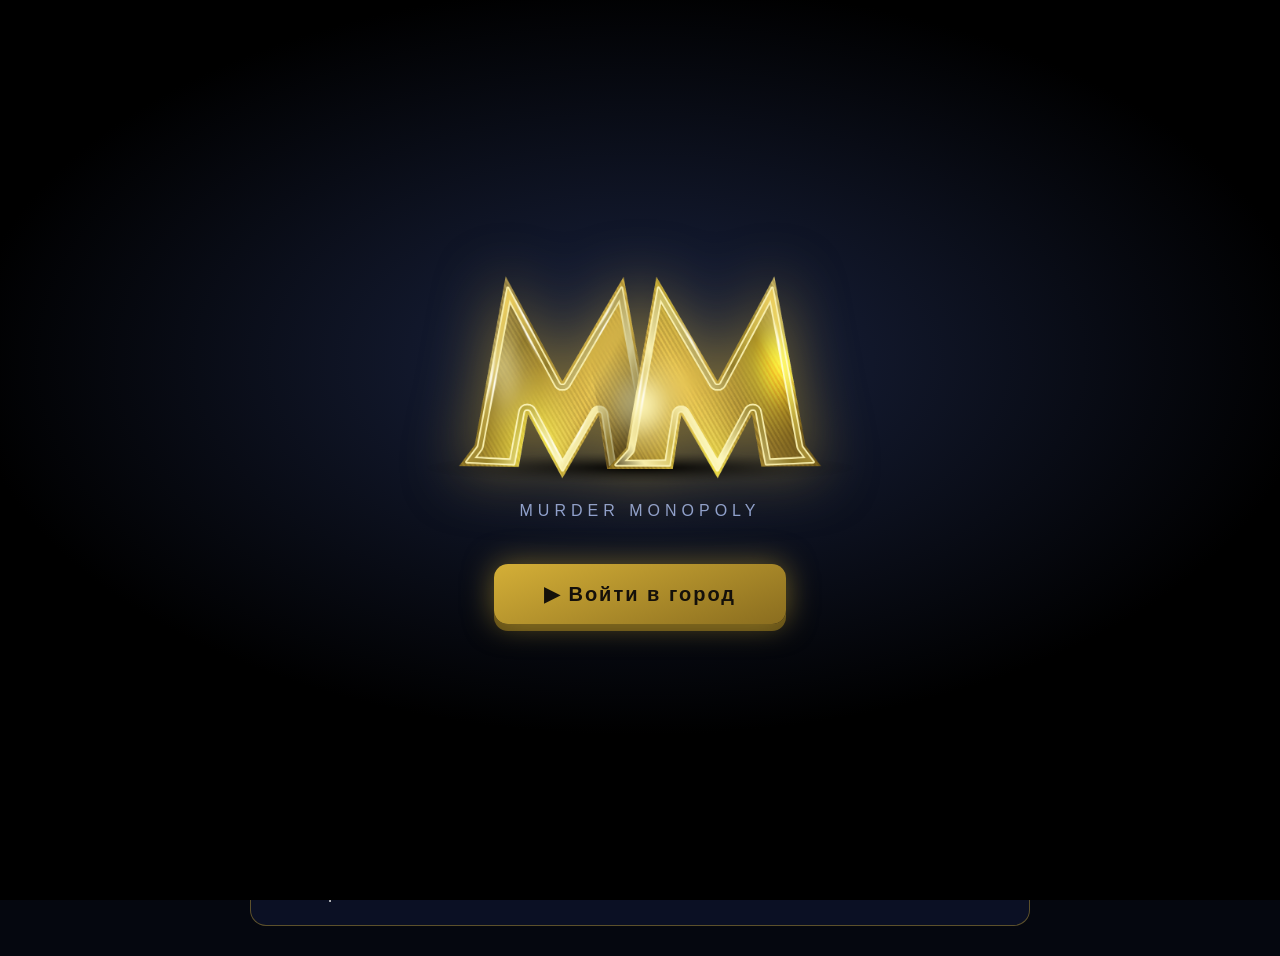
==== commit c7635cd5: "Update index.html" ====
--- a/index.html
+++ b/index.html
@@ -151,5 +151,13 @@
 <script src="modules/duelskins.js"></script>
 <script src="modules/pause.js"></script>
 <script src="modules/host.js"></script>
+<script src="modules/voicehost.js"></script>
+<script src="modules/media.js"></script>
+<script src="modules/calls.js"></script>
+<script src="modules/fixes.js"></script>
+<script src="modules/night.js"></script>
+<script src="modules/auto205.js"></script>
+<script src="modules/hostphone.js"></script>
+<script src="modules/final.js"></script>
 </body>
 </html>
--- a/style.css
+++ b/style.css
@@ -217,9 +217,7 @@
 /* === v79: ЕДИНЫЙ ФАСАД КАРТ + ВИД ПОЛЯ === */
 .hcard { width: 120px; aspect-ratio: 44/63; perspective: 700px; cursor: pointer; transform: rotate(var(--rot, 0deg)); transition: transform .25s; margin-left: -16px; position: relative; }
 .hcard:first-child { margin-left: 0; }
-.hcard:hover { transform: rotate(var(--rot, 0deg)) translateY(-18px) scale(1.4); z-index: 10; }
 .hcard-inner { position: relative; width: 100%; height: 100%; transform-style: preserve-3d; transition: transform .8s cubic-bezier(.3,.8,.3,1); }
-.hcard:hover .hcard-inner { transform: rotateY(180deg); }
 .hcard-back, .hcard-front { position: absolute; inset: 0; backface-visibility: hidden; -webkit-backface-visibility: hidden; border-radius: 8px; border: 2px solid var(--gold); overflow: hidden; box-shadow: 0 4px 10px rgba(0,0,0,.6); }
 .hcard-back { background: #0d1226 center/cover no-repeat; display: flex; align-items: center; justify-content: center; font-size: 36px; }
 .back-mor { background-image: url('img/ui/moral-frame.png'); }
@@ -230,38 +228,33 @@
 .hf-art img { width: 100%; height: 100%; object-fit: cover; }
 .hf-emo { font-size: 34px; }
 .hf-name { color: #ffd54f; font-weight: 900; font-size: 11px; text-align: center; margin: 4px 2px 2px; text-shadow: 0 0 8px rgba(212,175,55,.4); }
-.hf-txt { flex: 1; font-size: 8.5px; line-height: 1.3; color: #dfe6ff; text-align: center; padding: 0 4px 4px; overflow: hidden; }
 .hand-cnt { position: absolute; top: -8px; right: -8px; background: var(--gold); color: #14100a; font-size: 11px; font-weight: 900; border-radius: 50%; width: 20px; height: 20px; display: flex; align-items: center; justify-content: center; z-index: 2; }
 .hand-empty { font-size: 11px; opacity: .5; }
 #board.tilt { transform: perspective(1200px) rotateX(8deg) !important; }
-/* === v81: ШИРОКИЙ БЛОК РУКИ + КАРТЫ ОДНОГО РАЗМЕРА, БЕЗ ОБРЕЗКИ === */
+/* === v81: ШИРОКИЙ БЛОК РУКИ === */
 .game-main { grid-template-columns: minmax(0,1fr) 700px 400px !important; }
 #freePanel { overflow-x: hidden; }
 .hand-row { display: flex; flex-wrap: wrap; justify-content: center; align-items: flex-end; gap: 10px; min-height: 150px; }
-.hcard { margin-left: 0 !important; width: 112px; }
-.hcard:hover { transform: rotate(0deg) translateY(-14px) scale(1.35); z-index: 10; }
 .hc-txt::-webkit-scrollbar { width: 4px; }
 .hc-txt::-webkit-scrollbar-thumb { background: #d4af37; border-radius: 2px; }
-/* === v84: РОВНАЯ РУКА — НИЧЕГО НЕ ЗАГОРАЖИВАЕТ === */
+/* === v84: РОВНАЯ РУКА === */
 .hand-sec { margin: 16px 0 10px; position: relative; }
 .hand-title { display: block; margin-bottom: 10px; position: relative; z-index: 5; }
-.hand-row { display: flex; flex-wrap: wrap; gap: 10px; justify-content: center; align-items: flex-start; min-height: 160px; padding-top: 4px; }
-.hcard { margin-left: 0 !important; }
 .hcard:hover { transform: rotate(0deg) translateY(-10px) scale(1.25) !important; z-index: 10; }
 .hc-txt { font-size: 9px; }
-/* === v85: КОМПАКТНЫЕ БЛОКИ РУКИ — БЕЗ ПУСТОТ === */
+/* === v85: КОМПАКТНЫЕ БЛОКИ РУКИ === */
 #freePanel { flex: 0 0 auto !important; }
 .hand-sec { margin: 6px 0 10px !important; }
 .hand-title { margin-bottom: 6px !important; }
 .hand-row { min-height: 0 !important; padding: 6px 0 2px !important; }
-/* === v91: ДУЭЛЬ-ВИТРИНА ПРИ ВСТРЕЧЕ === */
+/* === v91: ДУЭЛЬ-ВИТРИНА === */
 .md-col { flex: 1 1 200px; max-width: 260px; background: rgba(13,18,38,.9); border: 2px solid; border-radius: 12px; padding: 10px; }
 .md-col h3 { margin-bottom: 6px; letter-spacing: 1px; }
 .md-skin { display: flex; justify-content: space-between; gap: 6px; font-size: 11px; padding: 3px 4px; border-bottom: 1px dashed rgba(212,175,55,.2); color: #dfe6ff; }
 .md-skin span:last-child { white-space: nowrap; color: #ffd54f; }
 .md-total { margin-top: 8px; font-size: 12px; font-weight: 800; color: #ffd54f; text-align: center; }
 .md-vs { align-self: center; font-size: 26px; font-weight: 900; color: #ff5252; text-shadow: 0 0 12px rgba(255,23,68,.6); }
-/* === v92: ВЕРДИКТ ДУЭЛИ + МЕТКА ВЛАДЕЛЬЦА КЛЕТКИ === */
+/* === v92: ВЕРДИКТ ДУЭЛИ + МЕТКА ВЛАДЕЛЬЦА === */
 .md-verdict { text-align: center; font-weight: 900; letter-spacing: 2px; font-size: 13px; margin: 4px 0 6px; }
 .md-verdict.win { color: #ffd54f; text-shadow: 0 0 12px rgba(255,213,79,.6); }
 .md-verdict.lose { color: #ff5252; text-shadow: 0 0 10px rgba(255,23,68,.5); }
@@ -285,11 +278,11 @@
 .tt-head { color: var(--gold); font-weight: 900; font-size: 13px; margin-bottom: 6px; letter-spacing: 1px; }
 .tt-row { font-size: 11px; line-height: 1.45; color: #dfe6ff; margin-bottom: 4px; }
 .tt-row b { color: #ffd54f; }
-/* === v101: окно Голоса Улиц шире и подробнее === */
+/* === v101: окно Голоса Улиц шире === */
 #rulePopup { width: min(880px, 95vw) !important; }
 .rp-text { font-size: 15px !important; }
 .rp-media { min-height: 240px !important; }
-/* === v104: жетоны детектива под досье === */
+/* === v104: жетоны шерифа под досье === */
 #tokensPanel .tk-row { display: flex; gap: 12px; justify-content: center; align-items: center; padding: 8px 0 4px; }
 .tk-tok { font-size: 34px; transition: all .3s; }
 .tk-tok.on { filter: drop-shadow(0 0 10px rgba(212,175,55,.75)); }
@@ -298,38 +291,15 @@
 .tk-hint { font-size: 10px; color: #68748f; text-align: center; }
 /* === v107: окно-призрак не перехватывает клики === */
 .rp103x { pointer-events: none !important; }
-// ============================================
-// ДОПОЛНЕНИЕ v108 — В ПРАВИЛАХ ТОТ ЖЕ МУЖСКОЙ РОБОТ, ЧТО В ИГРЕ
-// ============================================
-function ruleTts(text) {
-  if (!window.speechSynthesis) return;
-  const voxOn = (window.MMSET ? MMSET.voice : true);
-  if (!voxOn) return;
-  speechSynthesis.cancel();
-  const u = new SpeechSynthesisUtterance(text);
-  u.lang = 'ru-RU';
-  u.rate = .92;
-  u.pitch = .55; // низко — мужской тембр, как в игре
-  u.volume = 1;
-  const pick = () => {
-    const vs = speechSynthesis.getVoices();
-    const male = vs.find(v => /ru/i.test(v.lang) && /pavel|male|yuri|dmitr|aleksandr|alexander/i.test(v.name));
-    const anyRu = vs.find(v => /ru/i.test(v.lang));
-    const v = male || anyRu;
-    if (v) u.voice = v;
-    speechSynthesis.speak(u);
-  };
-  if (speechSynthesis.getVoices().length) pick();
-  else speechSynthesis.onvoiceschanged = () => pick();
-}
-/* === v117: медиа-слот окна правил — вертикальный, как карта 44:63 === */
+/* (v108: JS-блок ruleTts удалён из CSS — он живёт в game.js) */
+/* === v117: медиа-слот окна правил === */
 #rp103voice { height: 190px !important; }
 #rp103media { flex: 0 0 auto !important; min-height: 0 !important; width: 300px !important; aspect-ratio: 44 / 63 !important; margin: 0 auto !important; }
-/* === v119: медиа-слот во всю ширину колонки, как аватар === */
+/* === v119: медиа-слот во всю ширину === */
 #rp103media { width: 100% !important; margin: 0 !important; flex: 0 0 auto !important; min-height: 0 !important; aspect-ratio: 44 / 63 !important; }
 #rp103voice { height: 170px !important; }
 #rp103 > div { overflow-y: auto; }
-/* === v121: арт в слоте виден целиком, горизонтальный или вертикальный === */
+/* === v121: арт виден целиком === */
 #rp103media img, #rp103media video { object-fit: contain !important; background: #000; }
 /* === v138: QR-live минимальный монитор === */
 body.qrlive-min .right-panel, body.qrlive-min .left-panel,
